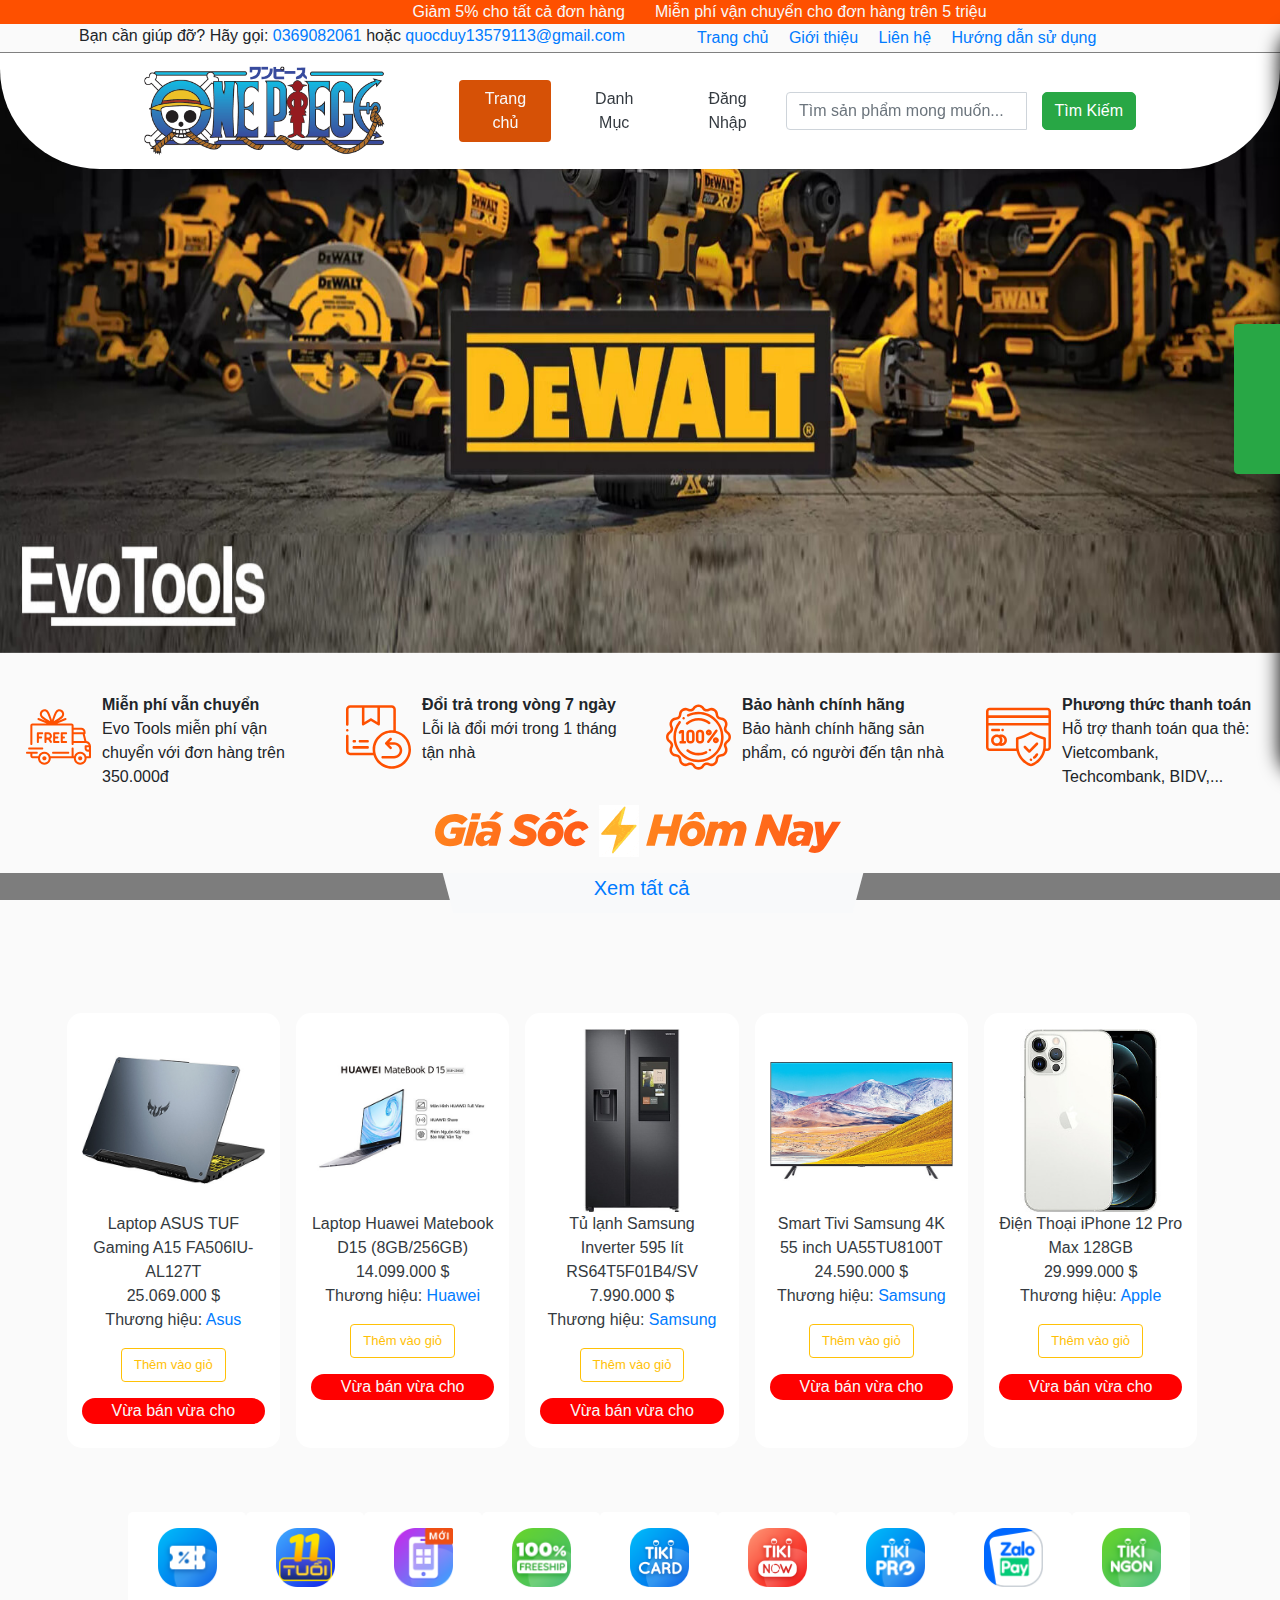
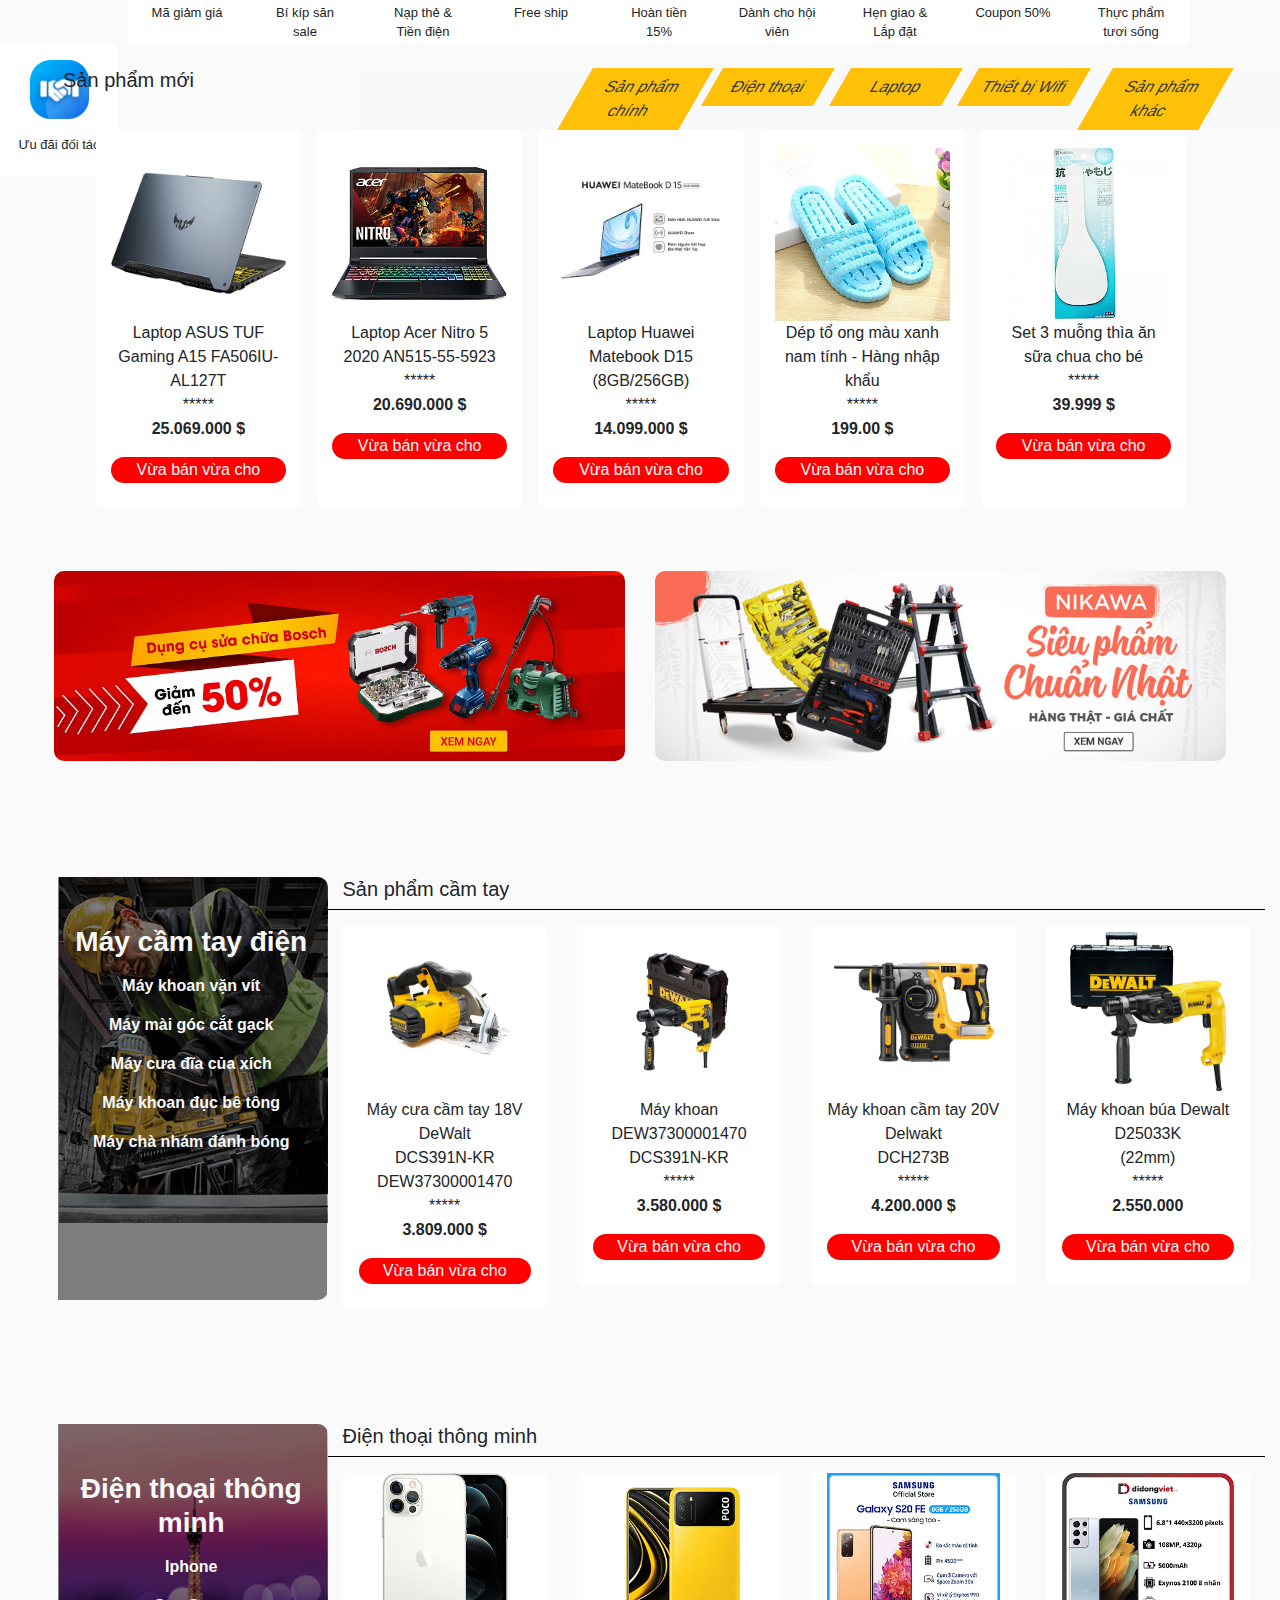
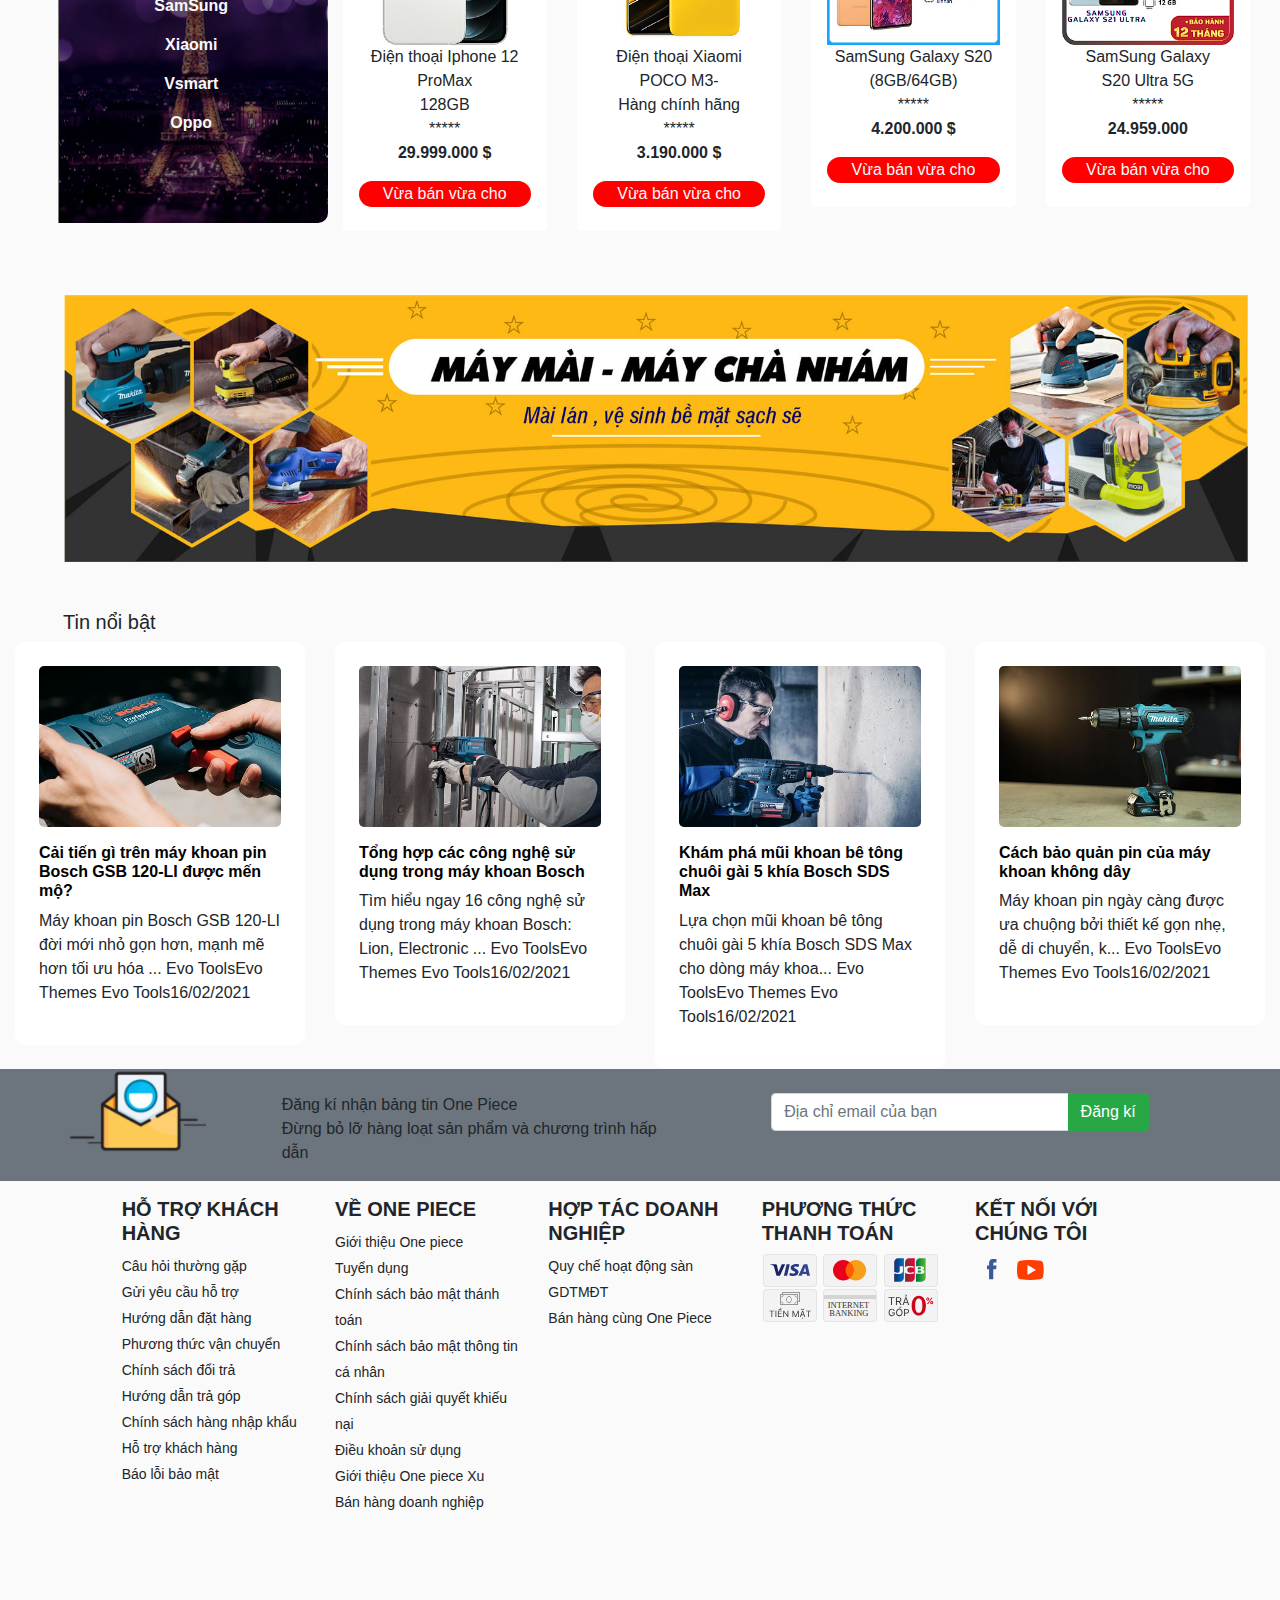
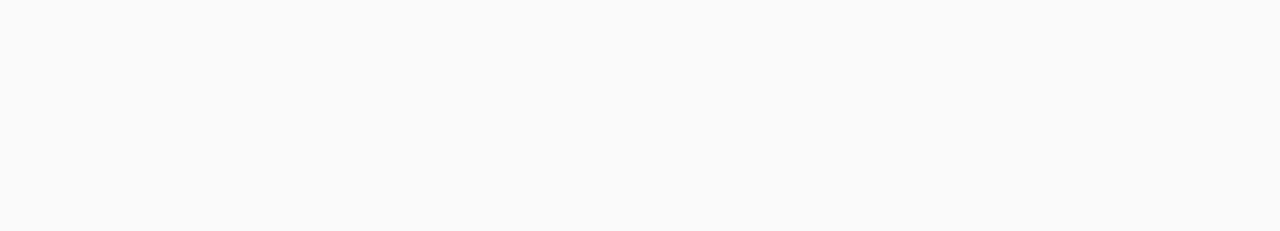
==== html/index.html @ 1f593ba1 "begin" ====
<!DOCTYPE html>
<html lang="en">
<head>
    <meta charset="UTF-8">
    <meta http-equiv="X-UA-Compatible" content="IE=edge">
    <meta name="viewport" content="width=device-width, initial-scale=1.0">
    <title>One Piece - Vừa bán vừa cho</title>
    <link rel="stylesheet" href="https://use.fontawesome.com/releases/v5.7.0/css/all.css" integrity="sha384-lZN37f5QGtY3VHgisS14W3ExzMWZxybE1SJSEsQp9S+oqd12jhcu+A56Ebc1zFSJ" crossorigin="anonymous">
    <link rel="stylesheet" href="https://maxcdn.bootstrapcdn.com/bootstrap/4.5.2/css/bootstrap.min.css">
    <script src="https://ajax.googleapis.com/ajax/libs/jquery/3.5.1/jquery.min.js"></script>
    <script src="https://cdnjs.cloudflare.com/ajax/libs/popper.js/1.16.0/umd/popper.min.js"></script>
    <script src="https://maxcdn.bootstrapcdn.com/bootstrap/4.5.2/js/bootstrap.min.js"></script>
    <script src="../js/wow.min.js"></script>
    <link rel = "stylesheet" href = "../css/animate.css">
    <script>
        new WOW().init();
    </script>
    <link rel="stylesheet" href="../css/main.css">
    <style>
        @media only screen and (max-width:550px){
            .logo{
            margin: 0 1px;
            }
            .from_timkiem{
                 width: 100%;
            }
            .mar-4{
                margin-left: -16px;
            }
            .img_menu{
                height: 300px;
            }
            .dv__left img{
                width: 90%;
            }
            .dv__right p{
                font-size: 12px;
            }
            .sp_trungbay{
                background-image: linear-gradient(rgba(0,0,0,0.5),rgba(0,0,0,0.5)), url(../img/nen.jpg);
                background-attachment: fixed;
                background-position: center center;
                background-size: 100%;
                display: flex;
            }
            .hv:hover{
                animation: none;
                box-shadow: 1px 1px 20px 2px white;
            }
            .danhmuccon:first-child{
                margin-left: 0%;
            }
            .duy{
                overflow-y: scroll;
                overflow-x: hidden ;
            }  
            .hv_xuong:hover{
                animation: none;
                border: 1px solid gray;
                box-shadow: none;
            } 
            .hv_len:hover{
                animation: none;
                border: 1px solid gray;
                box-shadow: none;
            } 
            .hv-toi:hover{
                animation: none;
                box-shadow: 1px 1px 20px 2px black;
            }
            .canhgiua{
                background-position: center;
                background-size: 100%;
            }
            /* phân modal */
            .an{display: none;}
        }
        @media only screen and (max-width:1200px){
            .mar-4{
                margin-left: -16px;
            }

            .sp_trungbay{
                background-image: linear-gradient(rgba(0,0,0,0.5),rgba(0,0,0,0.5)), url(../img/nen.jpg);
                background-attachment: fixed;
                background-position: center center;
                background-size: 100%;
                display: flex;
            }
            
            .danhmuccon:first-child{
                margin-left: 0%;
            }
            .duy{
                overflow-y: scroll;
                overflow-x: hidden ;
            }  
            
            .canhgiua{
                background-position: center;
                background-size: 100%;
            }
            /* phân modal */
            .an{display: none;}
            .giohang{display: none;}

        }
        @keyframes tes{
            from{
                transform: translateX(0);
            }
            to{
                transform: translateX(-1000px);
            }
    
        }
        @keyframes tesout{
            from{
                transform: translateX(-1000px);
            }
            to{
                transform: translateX(0);
            }
            
        }
    </style>
    <script>
        var x = 1;
        function cheman() {
            document.getElementById('a').style.animation = "tes linear 2s forwards";
        }
        function dongman() {
            document.getElementById('a').style.animation = "tesout linear 2s forwards";
        }
        function khoidong() {
            if(x % 2 == 0){
                dongman();
                x++;
            }
            else{
                cheman();
                x++;
                loadkhunggiohang();
            }
            if(x > 10)
                x = 1;
        }
    </script>
</head>
<body>
    <div class="container-fluid" style="padding-right: -1px;">
        <div class="row text-light" style="background-color:rgb(254, 80, 0);">
            <div class="col-6 col-lg-6 text-right">Giảm 5% cho tất cả đơn hàng</div>
            <div class="col-6 col-lg-6">Miễn phí vận chuyển cho đơn hàng trên 5 triệu</div>
        </div>
        <div class="row" style="border-bottom: 1px solid gray;">
            <div class="col-6 col-lg-6 text-right">Bạn cần giúp đỡ? Hãy gọi: <a href="#">0369082061</a> hoặc <a href="#">quocduy13579113@gmail.com</a></div>
            <div class="col-6 col-lg-6">
                <ul class="menu justify-content">
                    <li class="mr-3"><a class="a-link" href="../html/index.html">Trang chủ</a></li>
                    <li class="mr-3"><a class="a-link" href="../html/gioithieu.html">Giới thiệu</a></li>
                    <li class="mr-3"><a class="a-link" href="../html/lienhe.html">Liên hệ</a></li>
                    <li class=""><a class="a-link" href="#">Hướng dẫn sử dụng</a></li>
                </ul>
            </div>
        </div>
        <!-- Phần giỏ hàng -->
        <div class="giohang" id="a" >
            
            <div class="row pl-5 w-100 pt-5">
                <div class="col-lg-12 pt-3" style="border: 1px solid rgb(27 168 255);border-radius: 5px;color: rgb(27 168 255);background-color: rgb(232 246 255);">
                    <p style="font-size: 14px;"> <i class="fas fa-exclamation-circle"></i> Do ảnh hưởng của dịch Covid-19, một số khu vực có thể nhận hàng chậm hơn dự kiến. Cám ơn sự thông cảm của quý khách.</p>
                </div>
                <div class="col-lg-6 pt-3 mt-3" style="border: 1px solid rgb(27 168 255);border-radius: 5px;background-color: rgb(194 225 255)">
                    <p style="font-size: 14px;">Miễn phí vận chuyển đơn từ 149K của mỗi nhà bán có logo</p>
                </div>
                <button class="btn btn-success" id="nut" style="position: absolute;width: 50px;height: 150px;top: 40%;left: -46px;" onclick="khoidong();" onclick="loadkhunggiohang();">
                    <i class="fas fa-shopping-cart" style="font-size: 20px;"></i>
                </button>
                <div class="col-lg-8 mt-3" style="">
                    <h4>GIỎ HÀNG</h4>
                    <table class="table table-bordered table-striped"data-toggle="table" id="bangdulieu">
                        <thead>
                            <tr>
                            <th style="background-color: #FF0F1E;color: white;" >Tên sản phẩm</th>
                            <th style="background-color: #FF0F1E;color: white;" >Hình sản phẩm</th>
                            <th style="background-color: #FF0F1E;color: white;" >Giá sản phẩm</th>
                            </tr>
                        </thead>
                    </table>
                </div>
                <div class="col-lg-4">
                    <div class="row pt-3" style="margin-top: 34px;" >
                        <div class="col-lg-12 pt-3" style="background-color:white;border-radius: 5px 5px 0 0;"><h6>Giao tới</h6></div>
                        <div class="col-lg-6" style="border-right: 1px solid black;background-color:white;"><strong>Quốc Duy</strong></div>
                        <div class="col-lg-6"  style="background-color:white;"><strong>0369082061</strong></div>
                        <p class="text-muted pl-3 pb-3" style="font-size: 12px;background-color: white;">59A, Thạch Lam, Phường Phú Thạnh, Quận Tân Phú, Hồ Chí Minh</p>
                        <div class="col-lg-12" style="background-color:white;border-radius: 5px;">
                            <p>One Piece khuyến mãi</p>
                           <a href="#"> <i class="fas fa-ticket-alt"></i> Chọn hoặc nhập khuyến mãi</a>
                        </div>
                        <div class="col-lg-12 mt-4" style="background-color: white;border-radius: 0 0 5px 5px;">
                            <table class="w-100">
                                <tr>
                                    <td class="text-muted" style="width:70%">Tạm tính</td>
                                    <td style="width:30%">0đ</td>
                                </tr>
                                <tr>
                                    <td class="text-muted" style="width:70%">Giảm giá</td>
                                    <td style="width:30%">0đ</td>
                                </tr>
                                <tr>
                                    <td class="text-muted" style="width:70%">Số lượng</td>
                                    <td style="width:30%" id="soluong">0</td>
                                </tr>
                                <tr class="">
                                    <td class="text-muted pt-4" style="width:70%;border-top: 1px solid rgb(146, 144, 144);">Tổng cộng</td>
                                    <td class="text-danger pt-4" style="width:30%;font-size: 30px;border-top: 1px solid rgb(146, 144, 144);" id="tongtien">0đ</td>
                                </tr>
                            </table>
                            <p class="text-muted" style="font-size: 12px;">(Đã bao gồm thuế VAT nếu có)</p>
                            <button class="btn w-100 text-light mb-4" style="background-color: rgb(255 15 30);">Mua Hàng</button>
                        </div>
                    </div>
                    
                </div>
            </div>

        </div>

        <div class="row">
            <div id="demo" class="carousel slide" data-ride="carousel">
    
                <!-- Indicators -->
                <!-- <ul class="carousel-indicators">
                    <li data-target="#demo" data-slide-to="0" class="active"></li>
                    <li data-target="#demo" data-slide-to="1"></li>
                </ul> -->
              
                <!-- The slideshow -->
                <div class="carousel-inner">
                    <div class="carousel-item active">
                        <img src="../img/slider_1.jpg" class="w-100 img_menu" alt="Los Angeles">
                    </div>
                    <div class="carousel-item">
                        <img src="../img/slider_2.jpg" class="w-100 img_menu" alt="Chicago">
                    </div>
                </div>
            </div>

            <div class="row menumain w-100 justify-content-center">
                <nav class="navbar navbar-expand-md navbar-light" style="width:80%;">
                    <!-- Brand -->
                    <a class="navbar-brand" href="#"><img src="../img/dz36f6-ea413c48-5e79-4259-8aea-5a2ba0c2257f.png" alt="" style="height: 90px;"></a>
                  
                    <!-- Toggler/collapsibe Button -->
                    <button class="navbar-toggler" type="button" data-toggle="collapse" data-target="#collapsibleNavbar">
                        <span class="navbar-toggler-icon"></span>
                    </button>
                    
                  
                    <!-- Navbar links -->
                    <div class="collapse navbar-collapse" id="collapsibleNavbar">
                        
                        <ul class="navbar-nav mar-4">
                            <li class="nav-item">
                                <a class="nav-link" href="#"><button class="btn text-light" style="background-color: #D65106;">Trang chủ</button></a>
                            </li>
                            <li class="nav-item">
                                <a class="nav-link" href="#"><button class="btn text-dark">Danh Mục <i class="fas fa-caret-down"></i></button></a>
                            </li>
                            <li class="nav-item">
                                <a class="nav-link" href="#"><button class="btn text-dark" data-toggle="modal" data-target="#dangnhap">Đăng Nhập</button></a>
                            </li>
                        </ul>
                        <form class="form-inline from_timkiem" action="">
                            <div class="input-group mb-3 pt-3 w-100" style="border-radius: 5px;">
                                <input type="text" class="form-control" placeholder="Tìm sản phẩm mong muốn...">
                                <div class="input-group-append ">
                                  <button class="btn btn-success ml-3" type="submit" style="border-radius: 5px;">Tìm Kiếm</button>
                                </div>
                              </div>
                        </form>
                    </div>
                </nav>
               
            </div>

        </div>
        <!-- Phần thẻ dịch vụ -->
        <div class="row pt-3">
            <div class="col-lg-3 col-6 hover_pointer" style="">
                <div class="dv__left text-center"><img src="../img/banner1.svg" class="" alt="" style="margin: 0 auto;"></div>
                <div class="dv__right pt-4">
                    <strong>Miễn phí vẫn chuyển</strong>
                    <p>
                        Evo Tools miễn phí vận chuyển
                        với đơn hàng trên 350.000đ
                    </p>
                </div>
            </div> 
            <div class="col-lg-3 col-6 hover_pointer" style="">
                <div class="dv__left text-center"><img src="../img/banner2.svg" class="" alt="" style="margin: 0 auto;"></div>
                <div class="dv__right pt-4">
                    <strong>Đổi trả trong vòng 7 ngày</strong>
                    <p>
                        Lỗi là đổi mới trong 1 tháng tận nhà
                    </p>
                </div>
            </div> 
            <div class="col-lg-3 col-6 hover_pointer" style="">
                <div class="dv__left text-center"><img src="../img/banner3.svg" class="" alt="" style="margin: 0 auto;"></div>
                <div class="dv__right pt-4">
                    <strong>Bảo hành chính hãng</strong>
                    <p>
                        Bảo hành chính hãng sản phẩm, có
                        người đến tận nhà
                    </p>
                </div>
            </div> 
            <div class="col-lg-3 col-6 hover_pointer" style="">
                <div class="dv__left text-center"><img src="../img/banner4.svg" class="" alt="" style="margin: 0 auto;"></div>
                <div class="dv__right pt-4">
                    <strong>Phương thức thanh toán</strong>
                    <p>
                        Hỗ trợ thanh toán qua thẻ: Vietcombank,
                        Techcombank, BIDV,...
                    </p>
                </div>
            </div>
            <div class="col-lg-6 mx-auto text-center">
                <img src="../img/giasoc.svg" style="height: 50px;" alt="">
                <img src="../img/flash.gif" alt="">
                <img src="../img/slogan.svg" style="height: 50px;" alt="">
            </div> 
        </div>
        <!-- Phần trưng bày sản phẩm -->
        <div class="row sp_trungbay mt-3 wow zoomOut">
            <div class="xemtatca1  mx-auto bg-light"></div>
            <div class="xemtatca2  mx-auto bg-light"></div>
            <div class="xemtatca3  mx-auto bg-light text-center pl-3"> <a href="#">Xem tất cả</a>  </div>
            <div class="row w-100 justify-content-center mb-5" style="margin: 0 auto;margin-top: 100px;">
                <a href="../html/sp1.html" class="text-dark" style="text-decoration: none;">
                    <div class="col-lg-2 col-sm-3 col-5 mr-3 pt-3 pb-4 mb-3 hv" style="border-radius: 15px;background-color: white;">
                        <img src="../img/sp/1.jpg" id="hinhsp1" class="w-100" alt="">
                        <p class="text-center">
                           <span id="tensp1">Laptop  ASUS TUF Gaming A15 FA506IU-AL127T </span><br>
                            <span id="giasp1">25.069.000</span> $ <br>
                            Thương hiệu: <a href="#">Asus</a>
                        </p>
                        <button class="btn btn-outline-warning mx-auto d-block mb-3" style="font-size: 13px;" onclick="themvaogiohang(1);">Thêm vào giỏ</button>
                        <div class="w-100 text-light text-center" style="border-radius: 15px;padding: 1px; background-color: red;">Vừa bán vừa cho</div>
                    </div>
                </a>
                <a href="../html/sp2.html" class="text-dark" style="text-decoration: none;">
                    <div class="col-lg-2 col-sm-3 col-5 mr-3 pt-3 pb-4 mb-3 hv" style="border-radius: 15px;background-color: white;">
                        <img src="../img/sp/2z.jpg" id="hinhsp2" class="w-100" alt="">
                        <p class="text-center">
                            <span id="tensp2">Laptop Huawei Matebook D15 (8GB/256GB)</span> <br>
                            <span id="giasp2">14.099.000</span> $ <br>
                            Thương hiệu: <a href="#">Huawei</a>
                        </p>
                        <button class="btn btn-outline-warning mx-auto d-block mb-3" style="font-size: 13px;" onclick="themvaogiohang(2);">Thêm vào giỏ</button>
                        <div class="w-100 text-light text-center" style="border-radius: 15px;padding: 1px; background-color: red;">Vừa bán vừa cho</div>
                    </div>
                </a>
                <a href="../html/sp3.html" class="text-dark" style="text-decoration: none;">
                    <div class="col-lg-2 col-sm-3 col-5 mr-3 pt-3 pb-4 mb-3 hv" style="border-radius: 15px;background-color: white;">
                        <img src="../img/sp/3z.png" id="hinhsp3" class="w-100" alt="">
                        <p class="text-center">
                            <span id="tensp3">Tủ lạnh Samsung Inverter 595 lít RS64T5F01B4/SV</span><br>
                            <span id="giasp3">7.990.000</span> $ <br>
                            Thương hiệu: <a href="#">Samsung</a>
                        </p>
                        <button class="btn btn-outline-warning mx-auto d-block mb-3" style="font-size: 13px;" onclick="themvaogiohang(3);">Thêm vào giỏ</button>
                        <div class="w-100 text-light text-center" style="border-radius: 15px;padding: 1px; background-color: red;">Vừa bán vừa cho</div>
                    </div>
                </a>
                <a href="../html/sp4.html" class="text-dark" style="text-decoration: none;">
                    <div class="col-lg-2 col-sm-3 col-5 mr-3 pt-3 pb-4 mb-3 hv" style="border-radius: 15px;background-color: white;">
                        <img src="../img/sp/4z.jpg" id="hinhsp4" class="w-100" alt="">
                        <p class="text-center">
                            <span id="tensp4">Smart Tivi Samsung 4K 55 inch UA55TU8100T</span> <br>
                            <span id="giasp4">24.590.000 </span>$ <br>
                            Thương hiệu: <a href="#">Samsung</a>
                        </p>
                        <button class="btn btn-outline-warning mx-auto d-block mb-3" style="font-size: 13px;" onclick="themvaogiohang(4);">Thêm vào giỏ</button>
                        <div class="w-100 text-light text-center" style="border-radius: 15px;padding: 1px; background-color: red;">Vừa bán vừa cho</div>
                    </div>
                </a>
                <a href="../html/sp5.html" class="text-dark" style="text-decoration: none;" >
                    <div class="col-lg-2 col-sm-3 col-5 mr-3 pt-3 pb-4 mb-3 hv" style="border-radius: 15px;background-color: white;">
                        <img src="../img/sp/5z.jpg" id="hinhsp5" class="w-100" alt="">
                        
                        <p class="text-center">
                            <span id="tensp5">Điện Thoại iPhone 12 Pro Max 128GB</span> <br>
                            <span id="giasp5">29.999.000</span> $<br>
                            Thương hiệu: <a href="#">Apple</a>
                        </p>
                        <button class="btn btn-outline-warning mx-auto d-block mb-3" style="font-size: 13px;" onclick="themvaogiohang(5);">Thêm vào giỏ</button>
                        <div class="w-100 text-light text-center" style="border-radius: 15px;padding: 1px; background-color: red;">Vừa bán vừa cho</div>
                    </div>
                </a>
            </div>
        </div>
        <div class="row duy" style="height: 132px;">
            <div class="danhmuccon h-100 text-center pt-3 hv_len" style="width:118px;">
                <img src="../img/danhmuc/menu1.png" class="w-50" alt="">
                <p class="mt-3" style="font-size: 13px;">Mã giảm giá</p>
            </div>
            <div class="danhmuccon h-100 text-center pt-3 hv_xuong" style="width:118px;">
                <img src="../img/danhmuc/menu2.png" class="w-50" alt="">
                <p class="mt-3" style="font-size: 13px;">Bí kíp săn <br> sale</p>
            </div>
            <div class="danhmuccon h-100 text-center pt-3 hv_len" style="width:118px;">
                <img src="../img/danhmuc/menu3.png" class="w-50" alt="">
                <p class="mt-3" style="font-size: 13px;">Nạp thẻ & <br>Tiền điện</p>
            </div>
            <div class="danhmuccon h-100 text-center pt-3 hv_xuong" style="width:118px;">
                <img src="../img/danhmuc/menu4.png" class="w-50" alt="">
                <p class="mt-3" style="font-size: 13px;">Free ship</p>
            </div>
            <div class="danhmuccon h-100 text-center pt-3 hv_len" style="width:118px;">
                <img src="../img/danhmuc/menu5.png" class="w-50" alt="">
                <p class="mt-3" style="font-size: 13px;">Hoàn tiền <br>15%</p>
            </div>
            <div class="danhmuccon h-100 text-center pt-3 hv_xuong" style="width:118px;">
                <img src="../img/danhmuc/menu6.png" class="w-50" alt="">
                <p class="mt-3" style="font-size: 13px;">Dành cho hội <br>viên</p>
            </div>
            <div class="danhmuccon h-100 text-center pt-3 hv_len" style="width:118px;">
                <img src="../img/danhmuc/menu7.png" class="w-50" alt="">
                <p class="mt-3" style="font-size: 13px;">Hẹn giao & <br>Lắp đặt</p>
            </div>
            <div class="danhmuccon h-100 text-center pt-3 hv_xuong" style="width:118px;">
                <img src="../img/danhmuc/menu8.png" class="w-50" alt="">
                <p class="mt-3" style="font-size: 13px;">Coupon 50%</p>
            </div>
            <div class="danhmuccon h-100 text-center pt-3 hv_len" style="width:118px;">
                <img src="../img/danhmuc/menu9.png" class="w-50" alt="">
                <p class="mt-3" style="font-size: 13px;">Thực phẩm <br>tươi sống</p>
            </div>
            <div class="danhmuccon h-100 text-center pt-3 hv_xuong" style="width:118px;">
                <img src="../img/danhmuc/menu10.png" class="w-50" alt="">
                <p class="mt-3" style="font-size: 13px;">Ưu đãi đối tác</p>
            </div>
        </div>
        <!-- Phần sản phẩm mới -->
        <div class="row pl-5 mt-4">
            <div class="col-lg-3"><h5>Sản phẩm mới</h5></div>
            <div class="col-lg-9 bg-light text-right pr-5">
                <div class="bg-warning text-dark nghieng mr-3 text-center" style="padding: 7px 10px;width: 14%;float: right;">Sản phẩm khác</div>
                <div class="bg-warning text-dark nghieng mr-3 text-center" style="padding: 7px 10px;width: 13%;float: right;">Thiết bị Wifi</div>
                <div class="bg-warning text-dark nghieng mr-3 text-center" style="padding: 7px 10px;width: 13%;float: right;">Laptop</div>
                <div class="bg-warning text-dark nghieng mr-3 text-center" style="padding: 7px 10px;width: 13%;float: right;">Điện thoại</div>
                <div class="bg-warning text-dark nghieng mr-3 text-center" style="padding: 7px 10px;width: 14%;float: right;">Sản phẩm chính</div>
            </div>
            <div class="row w-100 mb-5 justify-content-center" style="">
                <div class="col-lg-2 col-sm-3 col-5 mr-3 pt-3 pb-4 mb-3 hv-toi" style="border-radius: 5px;background-color: white;">
                    <img src="../img/sp/1.jpg" class="w-100" alt="">
                    <p class="text-center">
                        Laptop ASUS TUF Gaming A15 FA506IU-AL127T <br>
                        *****<br>
                        <strong>25.069.000 $</strong>
                    </p>
                    <div class="w-100 text-light text-center" style="border-radius: 15px;padding: 1px; background-color: red;">Vừa bán vừa cho</div>
                </div>
                <div class="col-lg-2 col-sm-3 col-5 mr-3 pt-3 pb-4 mb-3 hv-toi" style="border-radius: 5px;background-color: white;">
                    <img src="../img/sp/7z.jpg" class="w-100" alt="">
                    <p class="text-center">
                        Laptop Acer Nitro 5 2020 AN515-55-5923<br>
                        *****<br>
                        <strong>20.690.000 $</strong>
                    </p>
                    <div class="w-100 text-light text-center" style="border-radius: 15px;padding: 1px; background-color: red;">Vừa bán vừa cho</div>
                </div>
                <div class="col-lg-2 col-sm-3 col-5 mr-3 pt-3 pb-4 mb-3 hv-toi" style="border-radius: 5px;background-color: white;">
                    <img src="../img/sp/2z.jpg" class="w-100" alt="">
                    <p class="text-center">
                        Laptop Huawei Matebook D15 (8GB/256GB) <br>
                        *****<br>
                        <strong>14.099.000 $</strong>
                    </p>
                    <div class="w-100 text-light text-center" style="border-radius: 15px;padding: 1px; background-color: red;">Vừa bán vừa cho</div>
                </div>
                <div class="col-lg-2 col-sm-3 col-5 mr-3 pt-3 pb-4 mb-3 hv-toi" style="border-radius: 5px;background-color: white;">
                    <img src="../img/sp/9z.jpg" class="w-100" alt="">
                    <p class="text-center">
                        Dép tổ ong màu xanh nam tính - Hàng nhập khẩu <br>
                        *****<br>
                        <strong>199.00 $</strong>
                    </p>
                    <div class="w-100 text-light text-center" style="border-radius: 15px;padding: 1px; background-color: red;">Vừa bán vừa cho</div>
                </div>
                <div class="col-lg-2 col-sm-3 col-5 mr-3 pt-3 pb-4 mb-3 hv-toi" style="border-radius: 5px;background-color: white;">
                    <img src="../img/sp/10z.jpg" class="w-100" alt="">
                    
                    <p class="text-center">
                        Set 3 muỗng thìa ăn sữa chua cho bé <br>
                        *****<br>
                        <strong>39.999 $</strong>
                    </p>
                    <div class="w-100 text-light text-center" style="border-radius: 15px;padding: 1px; background-color: red;">Vừa bán vừa cho</div>
                </div>
            </div>
        </div>
        <div class="row mx-auto pl-4 pr-4" style="">
            <div class="col-lg-6 hv_mo">
                <img src="../img/bosch.jpg" class="w-100 mb-3" alt="" style="border-radius: 10px;">
            </div>
            <div class="col-lg-6 hv_mo">
                <img src="../img/nikawa.jpg" class="w-100" alt="" style="border-radius: 10px;">
            </div>
        </div>

        <div class="row w-100 mb-5" style="margin: 0 auto;margin-top: 100px;">
            <div class="col-lg-3 canhgiua mb-4" style="border-radius: 10px;background-image: linear-gradient(rgba(0,0,0,0.5),rgba(0,0,0,0.5)), url(../img/maycam__left.jpg);background-size: 86%;background-repeat: no-repeat;">
                <ul class="text-light text-center hv-mauchu">
                    <h3 class="text-light mt-5 text-center mb-3" style="font-weight: 800;">Máy cầm tay điện</h3>
                    <li style="margin-bottom: 15px;font-weight: 600;">Máy khoan vặn vít</li>
                    <li style="margin-bottom: 15px;font-weight: 600;">Máy mài góc cắt gạck</li>
                    <li style="margin-bottom: 15px;font-weight: 600;">Máy cưa đĩa của xích</li>
                    <li style="margin-bottom: 15px;font-weight: 600;">Máy khoan đục bê tông</li>
                    <li style="margin-bottom: 15px;font-weight: 600;">Máy chà nhám đánh bóng</li>
                </ul>
            </div>
            <div class="col-lg-9">
                <div class="row justify-content-center">
                    <div class="col-lg-12 mb-3" style="border-bottom: 1px solid black;"><h5>Sản phẩm cầm tay</h5></div>
                    <div class="col-lg-3 col-sm-4 col-6 mb-3" >
                        <div class="pb-4 pl-3 pr-3 hv-toi" style="border-radius: 5px; overflow: hidden;background-color: white;">
                            <img src="../img/sp/maycua.jpg" class="w-100" alt="">
                            <p class="text-center">
                                Máy cưa cầm tay 18V DeWalt<br>
                                DCS391N-KR DEW37300001470<br>
                                *****<br>
                                <strong>3.809.000 $</strong>
                            </p>
                            <div class="w-100 text-light text-center" style="border-radius: 15px;padding: 1px; background-color: red;">Vừa bán vừa cho</div>
                        </div>
                    </div>
                    <div class="col-lg-3 col-sm-4 col-6 mb-3" >
                        <div class="pb-4 pl-3 pr-3 hv-toi" style="border-radius: 5px; overflow: hidden;background-color: white;">
                            <img src="../img/sp/maykhoan.jpg" class="w-100" alt="">
                            <p class="text-center">
                                Máy khoan DEW37300001470<br>
                                DCS391N-KR <br>
                                *****<br>
                                <strong>3.580.000 $</strong>
                            </p>
                            <div class="w-100 text-light text-center" style="border-radius: 15px;padding: 1px; background-color: red;">Vừa bán vừa cho</div>
                        </div>
                    </div>
                    <div class="col-lg-3 col-sm-4 col-6 mb-3" >
                        <div class="pb-4 pl-3 pr-3 hv-toi" style="border-radius: 5px; overflow: hidden;background-color: white;">
                            <img src="../img/sp/maykhoancamtay.png" class="w-100" alt="">
                            <p class="text-center">
                                Máy khoan cầm tay 20V Delwakt<br>
                                DCH273B <br>
                                *****<br>
                                <strong>4.200.000 $</strong>
                            </p>
                            <div class="w-100 text-light text-center" style="border-radius: 15px;padding: 1px; background-color: red;">Vừa bán vừa cho</div>
                        </div>
                    </div>
                    <div class="col-lg-3 col-sm-4 col-6 mb-3" >
                        <div class="pb-4 pl-3 pr-3 hv-toi" style="border-radius: 5px; overflow: hidden;background-color: white;">
                            <img src="../img/sp/maykhoanbua.jpg" class="w-100" alt="">
                            <p class="text-center">
                                Máy khoan búa Dewalt D25033K<br>
                                (22mm) <br>
                                *****<br>
                                <strong>2.550.000</strong>
                            </p>
                            <div class="w-100 text-light text-center" style="border-radius: 15px;padding: 1px;background-color: red;">Vừa bán vừa cho</div>
                        </div>
                    </div>
                </div>

            </div>
        </div>
        <!-- phần điện thoại -->
        <div class="row w-100 mb-5" style="margin: 0 auto;margin-top: 100px;">
            <div class="col-lg-3 canhgiua mb-4" style="border-radius: 10px;background-image: linear-gradient(rgba(0,0,0,0.5),rgba(0,0,0,0.5)), url(../img/sp/dienthoai.jpg);background-size: 86%;background-repeat: no-repeat;">
                <ul class="text-light text-center hv-mauchu">
                    <h3 class="text-light mt-5 text-center mb-3" style="font-weight: 800;">Điện thoại thông minh</h3>
                    <li style="margin-bottom: 15px;font-weight: 600;">Iphone</li>
                    <li style="margin-bottom: 15px;font-weight: 600;">SamSung</li>
                    <li style="margin-bottom: 15px;font-weight: 600;">Xiaomi</li>
                    <li style="margin-bottom: 15px;font-weight: 600;">Vsmart</li>
                    <li style="margin-bottom: 15px;font-weight: 600;">Oppo</li>
                </ul>
            </div>
            <div class="col-lg-9">
                <div class="row justify-content-center">
                    <div class="col-lg-12 mb-3" style="border-bottom: 1px solid black;"><h5>Điện thoại thông minh</h5></div>
                    <div class="col-lg-3 col-sm-4 col-6 mb-3" >
                        <div class="pb-4 pl-3 pr-3 hv-toi" style="border-radius: 5px; overflow: hidden;background-color: white;">
                            <img src="../img/sp/5z.jpg" class="w-100" alt="">
                            <p class="text-center">
                                Điện thoại Iphone 12 ProMax<br>
                                128GB<br>
                                *****<br>
                                <strong>29.999.000 $</strong>
                            </p>
                            <div class="w-100 text-light text-center" style="border-radius: 15px;padding: 1px; background-color: red;">Vừa bán vừa cho</div>
                        </div>
                    </div>
                    <div class="col-lg-3 col-sm-4 col-6 mb-3" >
                        <div class="pb-4 pl-3 pr-3 hv-toi" style="border-radius: 5px; overflow: hidden;background-color: white;">
                            <img src="../img/sp/12z.png" class="w-100" alt="">
                            <p class="text-center">
                                Điện thoại Xiaomi POCO M3-<br>
                                Hàng chính hãng<br>
                                *****<br>
                                <strong>3.190.000 $</strong>
                            </p>
                            <div class="w-100 text-light text-center" style="border-radius: 15px;padding: 1px; background-color: red;">Vừa bán vừa cho</div>
                        </div>
                    </div>
                    <div class="col-lg-3 col-sm-4 col-6 mb-3" >
                        <div class="pb-4 pl-3 pr-3 hv-toi" style="border-radius: 5px; overflow: hidden;background-color: white;">
                            <img src="../img/sp/13z.jpg" class="w-100" alt="">
                            <p class="text-center">
                                SamSung Galaxy S20 (8GB/64GB)<br>
                                *****<br>
                                <strong>4.200.000 $</strong>
                            </p>
                            <div class="w-100 text-light text-center" style="border-radius: 15px;padding: 1px; background-color: red;">Vừa bán vừa cho</div>
                        </div>
                    </div>
                    <div class="col-lg-3 col-sm-4 col-6 mb-3" >
                        <div class="pb-4 pl-3 pr-3 hv-toi" style="border-radius: 5px; overflow: hidden;background-color: white;">
                            <img src="../img/sp/14z.png" class="w-100" alt="">
                            <p class="text-center">
                                SamSung Galaxy<br>
                                S20 Ultra 5G<br>
                                *****<br>
                                <strong>24.959.000</strong>
                            </p>
                            <div class="w-100 text-light text-center" style="border-radius: 15px;padding: 1px;background-color: red;">Vừa bán vừa cho</div>
                        </div>
                    </div>
                </div>

            </div>
        </div>
        <div class="row pl-5 pr-5">
            <img src="../img/maymay.jpg" class="w-100 ml-3" alt="">
        </div>

        <!-- Phần báo -->
        <div class="row mt-5 justify-content-center">
            <div class="col-lg-12">
                <h5 class="text-left ml-5">Tin nổi bật</h5>
            </div>
            <div class="col-lg-3 col-6">
                <div class="p-4" style="background-color: white;border-radius: 10px;">
                    <img src="../img/tintuc1.jpg" class="w-100" alt="" style="border-radius: 5px;">
                    <h6 class="mt-3" style="font-weight: 550;color:black;">Cải tiến gì trên máy khoan pin Bosch GSB 120-LI được mến mộ?</h6>
                    <p>
                        Máy khoan pin Bosch GSB 120-LI đời mới nhỏ gọn hơn, mạnh mẽ hơn tối ưu hóa ...
                        Evo ToolsEvo Themes
                        Evo Tools16/02/2021
                    </p>
                </div>
            </div>
            <div class="col-lg-3 col-6">
                <div class="p-4" style="background-color: white;border-radius: 10px;">
                    <img src="../img/tintuc2.jpg" class="w-100" alt="" style="border-radius: 5px;">
                    <h6 class="mt-3" style="font-weight: 550;color:black;">Tổng hợp các công nghệ sử dụng trong máy khoan Bosch</h6>
                    <p>
                        Tìm hiểu ngay 16 công nghệ sử dụng trong máy khoan Bosch: Lion, Electronic ... Evo ToolsEvo Themes
                        Evo Tools16/02/2021
                    </p>
                </div>
            </div>
            <div class="col-lg-3 col-6">
                <div class="p-4" style="background-color: white;border-radius: 10px;">
                    <img src="../img/tintuc3.jpg" class="w-100" alt="" style="border-radius: 5px;">
                    <h6 class="mt-3" style="font-weight: 550;color:black;">Khám phá mũi khoan bê tông chuôi gài 5 khía Bosch SDS Max</h6>
                    <p>
                        Lựa chọn mũi khoan bê tông chuôi gài 5 khía Bosch SDS Max cho dòng máy khoa... Evo ToolsEvo Themes
                        Evo Tools16/02/2021
                    </p>
                </div>
            </div>
            <div class="col-lg-3 col-6">
                <div class="p-4" style="background-color: white;border-radius: 10px;">
                    <img src="../img/tintuc4.jpg" class="w-100" alt="" style="border-radius: 5px;">
                    <h6 class="mt-3" style="font-weight: 550;color:black;">Cách bảo quản pin của máy khoan không dây</h6>
                    <p>
                        Máy khoan pin ngày càng được ưa chuộng bởi thiết kế gọn nhẹ, dễ di chuyển, k... Evo ToolsEvo Themes
                        Evo Tools16/02/2021
                    </p>
                </div>
            </div>
            
        </div>
        <div class="row justify-content-center bg-secondary">
            <div class="col-lg-2 col-5">
                <img src="../img/post.png" class="w-75" alt="">
            </div>
            <div class="col-lg-4 col-7">
                <p class=" mt-4">
                    Đăng kí nhận bảng tin One Piece <br>
                    Đừng bỏ lỡ hàng loạt sản phẩm và chương trình hấp dẫn
                </p>
            </div>
            <div class="col-lg-5">
                <div class="input-group mb-3 w-75 mt-4 mx-auto">
                    <input type="email" class="form-control" placeholder="Địa chỉ email của bạn">
                    <div class="input-group-append">
                      <button class="btn btn-success" type="submit">Đăng kí</button>
                    </div>
                  </div>
            </div>
        </div>
        <!-- Phần footer -->
        <div class="row justify-content-center pt-3" style="padding-bottom: 300px;">
            <div class="col-lg-2 col-sm-3 col-6">
                <h5 style="font-weight: 550;">HỖ TRỢ KHÁCH HÀNG</h5>
                <ul style="font-size:14px;padding-left: 0;line-height: 26px;">
                    <li>Câu hỏi thường gặp</li>
                    <li>Gửi yêu cầu hỗ trợ</li>
                    <li>Hướng dẫn đặt hàng</li>
                    <li>Phương thức vận chuyển</li>
                    <li>Chính sách đổi trả</li>
                    <li>Hướng dẫn trả góp</li>
                    <li>Chính sách hàng nhập khẩu</li>
                    <li>Hỗ trợ khách hàng</li>
                    <li>Báo lỗi bảo mật</li>
                </ul>
            </div>
            <div class="col-lg-2 col-sm-3 col-6">
                <h5 style="font-weight: 550;">VỀ ONE PIECE</h5>
                <ul style="font-size:14px;padding-left: 0;line-height: 26px;">
                    <li>Giới thiệu One piece</li>
                    <li>Tuyển dụng</li>
                    <li>Chính sách bảo mật thánh toán</li>
                    <li>Chính sách bảo mật thông tin cá nhân</li>
                    <li>Chính sách giải quyết khiếu nại</li>
                    <li>Điều khoản sử dụng</li>
                    <li>Giới thiệu One piece Xu</li>
                    <li>Bán hàng doanh nghiệp</li>
                </ul>
            </div>
            <div class="col-lg-2 col-sm-3 col-6">
                <h5 style="font-weight: 550;">HỢP TÁC DOANH NGHIỆP</h5>
                <ul style="font-size:14px;padding-left: 0;line-height: 26px;">
                    <li>Quy chế hoạt động sàn GDTMĐT</li>
                    <li>Bán hàng cùng One Piece</li>
                </ul>
            </div>
            <div class="col-lg-2 col-sm-3 col-6">
                <h5 style="font-weight: 550;">PHƯƠNG THỨC THANH TOÁN</h5>
                <button class="btn" style="padding: 0;">
                    <img src="../img/danhmuc/bank1.svg" class="w-100" alt="">
                </button>
                <button class="btn" style="padding: 0;">
                    <img src="../img/danhmuc/bank2.svg" class="w-100" alt="">
                </button>
                <button class="btn" style="padding: 0;">
                    <img src="../img/danhmuc/bank3.svg" class="w-100" alt="">
                </button>
                <button class="btn" style="padding: 0;">
                    <img src="../img/danhmuc/bank4.svg" class="w-100" alt="">
                </button>
                <button class="btn" style="padding: 0;">
                    <img src="../img/danhmuc/bank5.svg" class="w-100" alt="">
                </button>
                <button class="btn" style="padding: 0;">
                    <img src="../img/danhmuc/bank6.svg" class="w-100" alt="">
                </button>
            </div>
            <div class="col-lg-2">
                <h5 style="font-weight: 550;">KẾT NỐI VỚI CHÚNG TÔI</h5>
                <button class="btn" style="padding: 0;">
                    <img src="../img/danhmuc/fb.svg" class="w-100" alt="">
                </button>
                <button class="btn" style="padding: 0;">
                    <img src="../img/danhmuc/youtube.svg" class="w-100" alt="">
                </button>
            </div>
        </div>
    </div><!-- container -->
    <!--Phân modal đăng kí  -->
    <div class="modal fade" id="dangnhap">
        <div class="modal-dialog modal-xl modal-dialog-centered">
            <div class="modal-content">
                <!-- Modal body -->
                <div class="modal-body" style="padding:50px 0;border-radius: 10px; overflow: hidden;">
                    <div class="row">
                        
                        <div class="col-lg-4 p-4 ml-3 an" style="background-color: white;">
                            <h3>Đăng Nhập</h3>
                            <p>
                                Đăng nhập để theo dõi đơn hàng,lưu
                                sách sản phẩm yêu thích, nhận
                                nhiều ưu đãi hấp dẫn.
                            </p>
                            <img src="../img/graphic-map.png" alt="">
                        </div>
                        <div class="col-lg-7 ml-3 p-4" style="background-color: white;">
                            <button type="button" class="close" data-dismiss="modal" style="font-size: 40px;">&times;</button>
                            <div class="row" >
                                <div class="col-lg-4"><h5>Đăng nhập</h5></div>
                                <div class="col-lg-4 an"><h5>Tạo tài khoản</h5></div>
                                
                                <div class="col-lg-12" style="border-top: 1px solid black;">
                                    <form action="">
                                        <div class="form-group">
                                          <label for="email">Email/SDT: </label>
                                          <input type="email" class="form-control" id="email_sdt" placeholder="Nhập email hoặc số điện thoại">
                                        </div>
                                        <div class="form-group">
                                          <label for="pwd">Mặt khẩu:</label>
                                          <input type="password" class="form-control" placeholder="Mật khẩu từ 6 đến 32 kí tự" id="pwd">
                                        </div>
                                        <div class="form-group form-check">
                                          <label class="form-check-label">
                                            <input class="form-check-input" type="checkbox"> Lưu tài khoản
                                          </label>
                                        </div>
                                        <button type="submit" class="btn btn-primary"  onclick="kiemtra();">Đăng nhập</button>
                                      </form>
                                      <p class="text-muted mt-3" style="font-size: 15px;">Quên mật khẩu: nhấn vào <a href="#">đây</a></p>
                                </div>
                            </div>
                        </div>
                    </div>
                </div>
        
            </div>
        </div>
    </div>


</body>
</html>
<script>
        // Phần giỏ hàng
    var mangsp = [];
    var txtsoluong = document.getElementById('soluong');
    var txttongtien = document.getElementById('tongtien');
    var table = document.getElementById('bangdulieu');
    var tongtien = 0;
 
    function themvaogiohang(masp) {
 
    txtsoluong.style.visibility = "visible";
 
    var tensp = document.getElementById('tensp' + masp);
    var hinhsp = document.getElementById('hinhsp' + masp);
    var giasp = document.getElementById('giasp' + masp);
    giatam = giasp.innerText.replace('.', '').replace(".", "");
 
    sanpham = { ten: tensp.innerText, hinh: hinhsp.src, gia: giatam };
    tongtien += parseInt(giatam);
    mangsp.push(sanpham);
 
    txtsoluong.innerText = mangsp.length;
    txttongtien.innerText = tongtien.toString().replace(/\B(?=(\d{3})+(?!\d))/g, ',');
 
    }
 
    
    function loadkhunggiohang() {
    for (var i = table.rows.length - 1; i > 0; i--) {
      table.deleteRow(i);
    }
        for (let x of mangsp) {
        row = table.insertRow();
        cell1 = row.insertCell();
        cell1.innerText = x.ten;
        cell1.style.backgroundColor = 'white';
        cell2 = row.insertCell();
        cell2.style.padding = '0';
        cell2.innerHTML = '<img src="' + x.hinh + '" width="100%" style = "width:80px;margin-left:34px;" >';
        cell2.style.backgroundColor = 'white';
        cell3 = row.insertCell();
        cell3.innerText = x.gia.toString().replace(/\B(?=(\d{3})+(?!\d))/g, ',')+" $";
        cell3.style.backgroundColor = 'white';
        }

    }
 
    function CLEARCART()
    {
        mangsp=[];
        tongtien=0;
        txtsoluong.innerText = 0;
        txttongtien.innerText = 0;
    }
</script>
---- css/main.css ----
*{
    list-style: none;
}
li:hover{color: orangered;cursor: pointer;}
body{
    font-family: Arial, Helvetica, sans-serif;
    background-color: #fafafa;
}
.menu{
    margin: 2px;
}
.menu li{
    display: inline-block;
}
.logo{
    margin: 0 140px;
}
.from_timkiem{
    width: 50%;
}
/**/
.menumain{
    background-color: white;
    margin-left: 0px;
    border-radius: 0 0 100px 100px;
    position: absolute;
}
.unmenumain_absolute{
    position: unset;
}
.mar-4{
    margin-left: 50px;
}
.img_menu{
    height: 600px;
}
/* Phần thẻ dịch vụ */
.dv__left{
    display: flex;
    width: 30%;
    height: 100%;
    float: left;
}
.dv__left img{
    width: 75%;
}
.dv__right{
    width: 70%;
    height: 100%;
    float: left;
}
.hover_pointer:hover{cursor: pointer;}

/* Phần trưng bày */
.xemtatca1{
    width: 30%;
    height: 40px;
    transform: skewX(15deg);
    margin: 0 auto;
}
.xemtatca2{
    position: absolute;
    left: 37%;
    width: 30%;
    height: 40px;
    transform: skewX(-15deg);
    margin: 0 auto;
}
.xemtatca3{
    position: absolute;
    left: 37%;
    width: 25%;
    height: 40px;
    background-color: aquamarine;
    margin: 0 auto;
    font-size: 20px;
}
.sp_trungbay{
    background-image: linear-gradient(rgba(0,0,0,0.5),rgba(0,0,0,0.5)), url(../img/feature_banner.jpg);
    background-attachment: fixed;
    background-position: center center;
    background-size: 100%;
    display: flex;
}

@keyframes hieuung{
    from{
        transform: translateY(0);
    }
    to{
        transform: translateY(-30px);
    }

}

.hv{overflow: hidden;}
.hv:hover{
    animation: hieuung linear 0.3s forwards;
    box-shadow: 1px 1px 20px 2px white;
}
/* phần các mục dịch vụ */

.danhmuccon{
    background-color: white;
    border-radius: 5px;
}
.danhmuccon:first-child{
    margin-left: 10%;
}
.hv_len:hover{
    animation: hieuunglen linear 0.5s forwards;
    box-shadow: 1px 1px 20px 2px black;
}
@keyframes hieuunglen{
    from{
        transform: translateY(0);
    }
    to{
        transform: translateY(-30px);
    }

}
@keyframes hieuungxuong{
    from{
        transform: translateY(0);
    }
    to{
        transform: translateY(30px);
    }

}
.hv_xuong:hover{
    animation: hieuungxuong linear 0.5s forwards;
    box-shadow: 1px 1px 20px 2px black;
}
.duy{
    overflow-y:unset;
    
}

/*Phần sản phẩm mới*/
.nghieng{
    transform: skewX(-30deg);
    
}
.hv-toi{overflow: hidden;}
.hv-toi:hover{
    animation: hieuung linear 0.3s forwards;
    box-shadow: 1px 1px 20px 2px black;
}

.canhgiua{
    background-position: right top;
}
.hv-mauchu li:hover{
    color:#D65106;
    cursor: pointer;
    
}
/* hover làm mờ */ .hv_mo:hover{opacity: 0.9;}
/* giohang */
.giohang{
    background-color: rgb(226, 231, 231);
    border-radius: 20px;
    width: 1000px;
    height: 736px;
    position: absolute;
    right: -1000px; 
    top: 30px;
    box-shadow: 5px 5px 20px 5px black;
    position: fixed ;
    z-index: 3;
}
/* #nut{
    animation: tes linear 3s  forwards;
} */
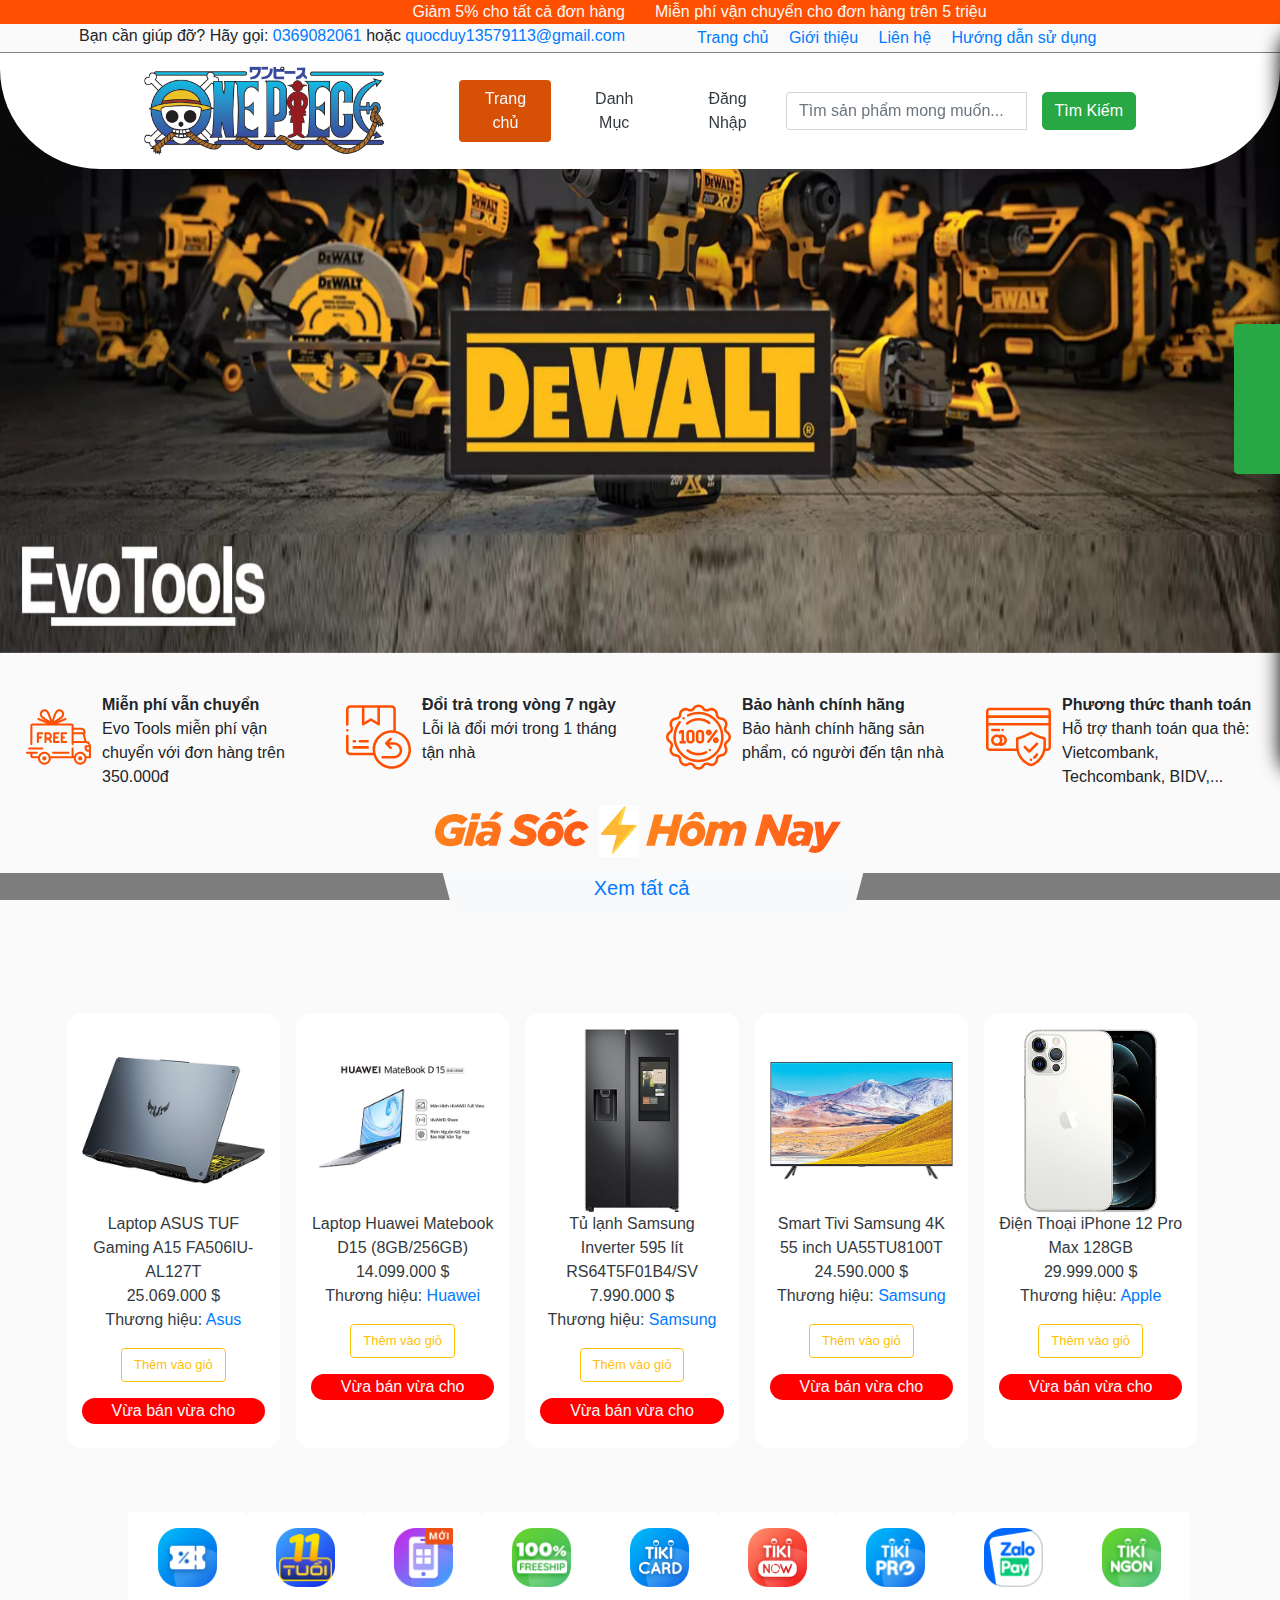
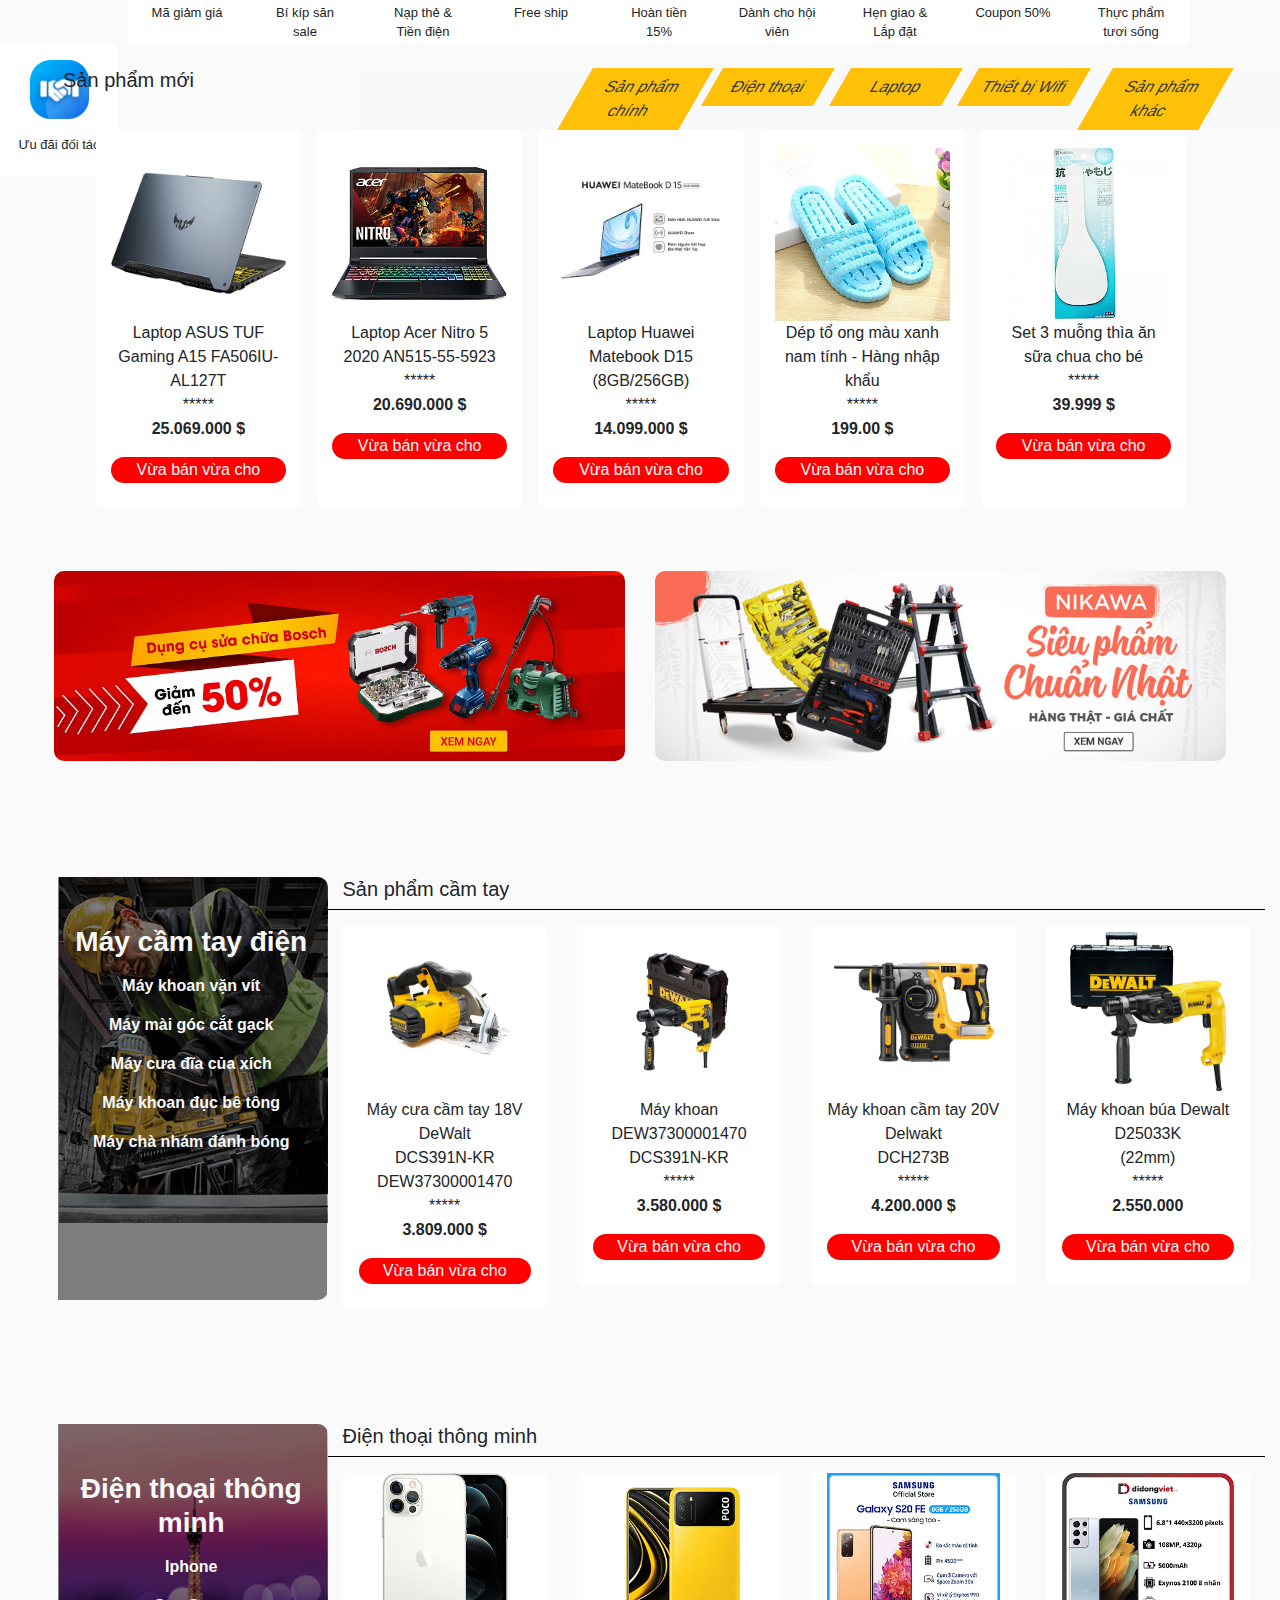
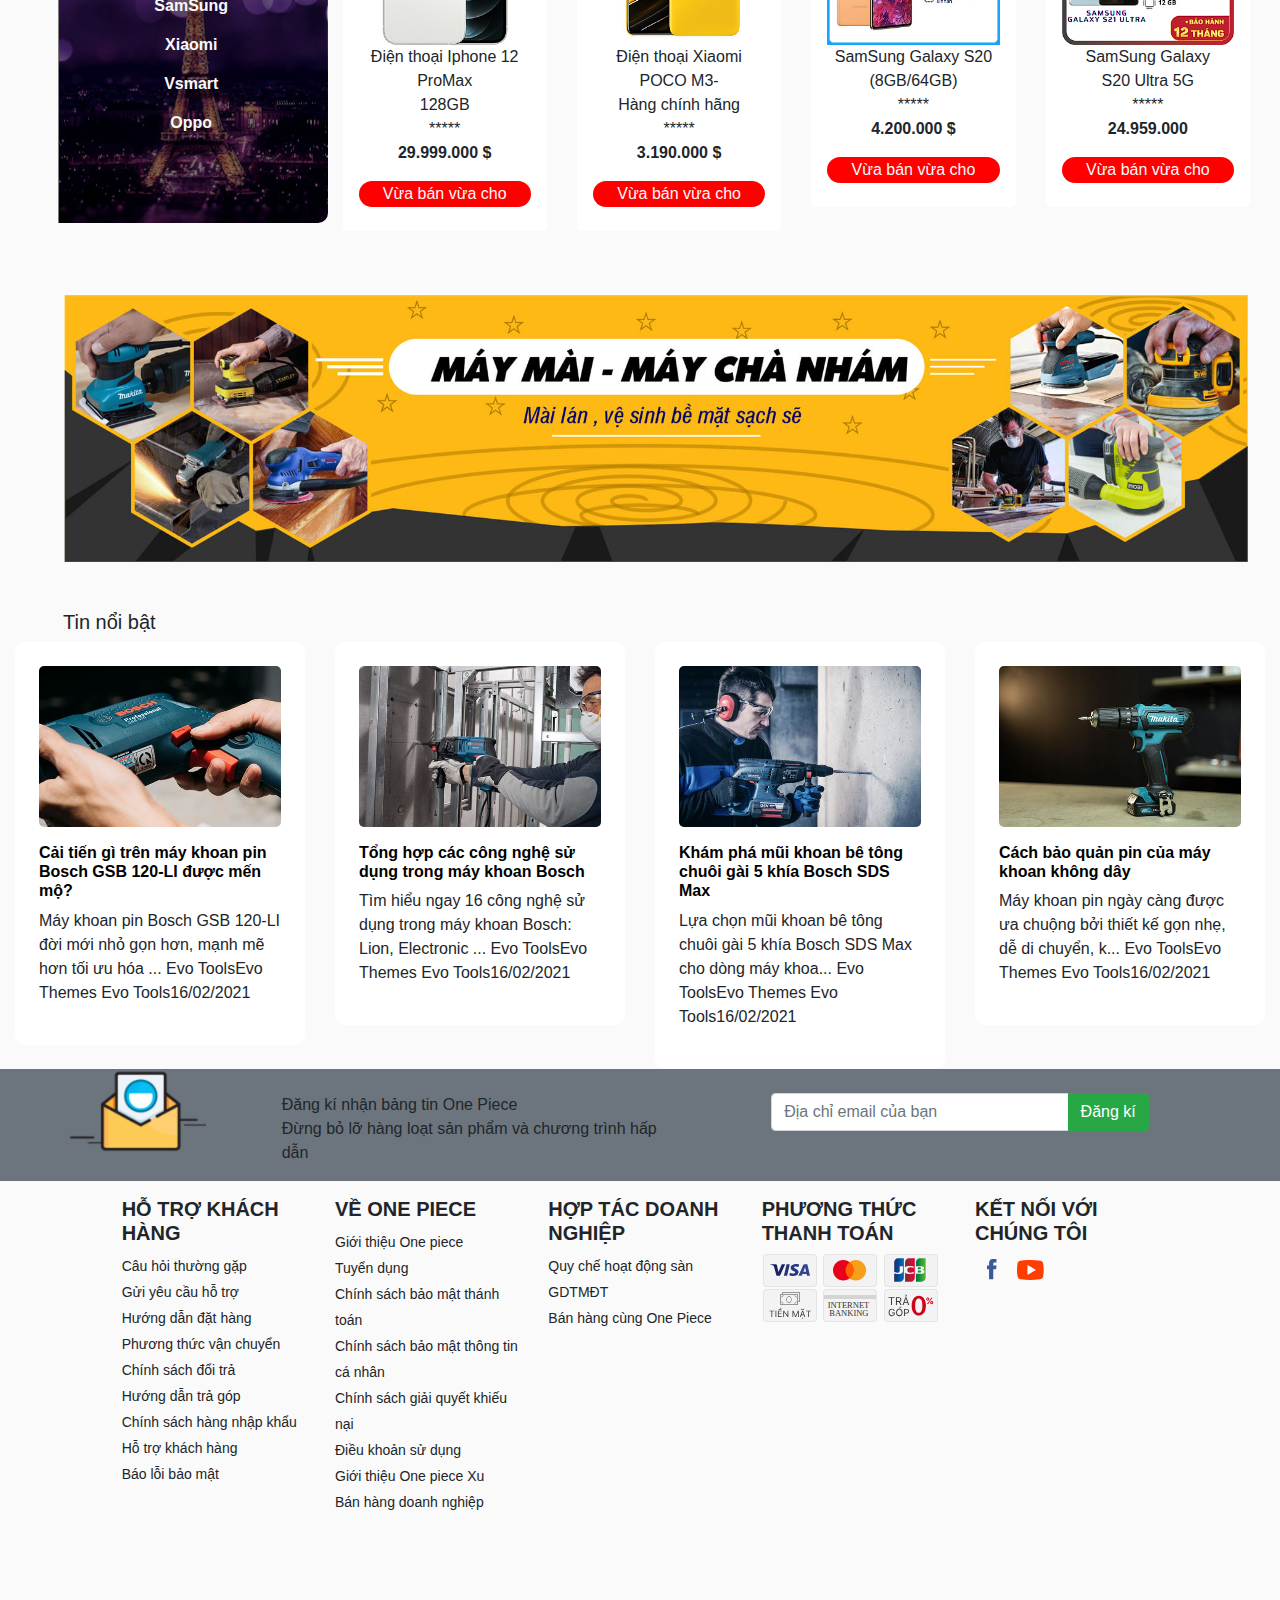
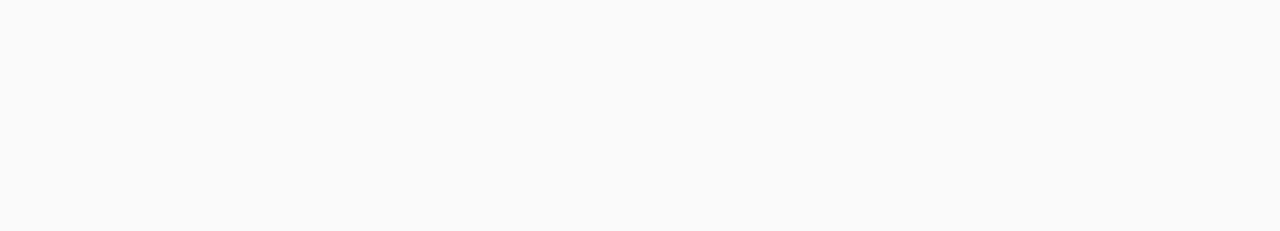
==== commit e96b5207: "Update index.html" ====
--- a/html/index.html
+++ b/html/index.html
@@ -127,10 +127,10 @@
     <script>
         var x = 1;
         function cheman() {
-            document.getElementById('a').style.animation = "tes linear 2s forwards";
+            document.getElementById('a').style.animation = "tes linear 0.5s forwards";
         }
         function dongman() {
-            document.getElementById('a').style.animation = "tesout linear 2s forwards";
+            document.getElementById('a').style.animation = "tesout linear 0.5s forwards";
         }
         function khoidong() {
             if(x % 2 == 0){
@@ -892,4 +892,4 @@
         txtsoluong.innerText = 0;
         txttongtien.innerText = 0;
     }
-</script>+</script>
